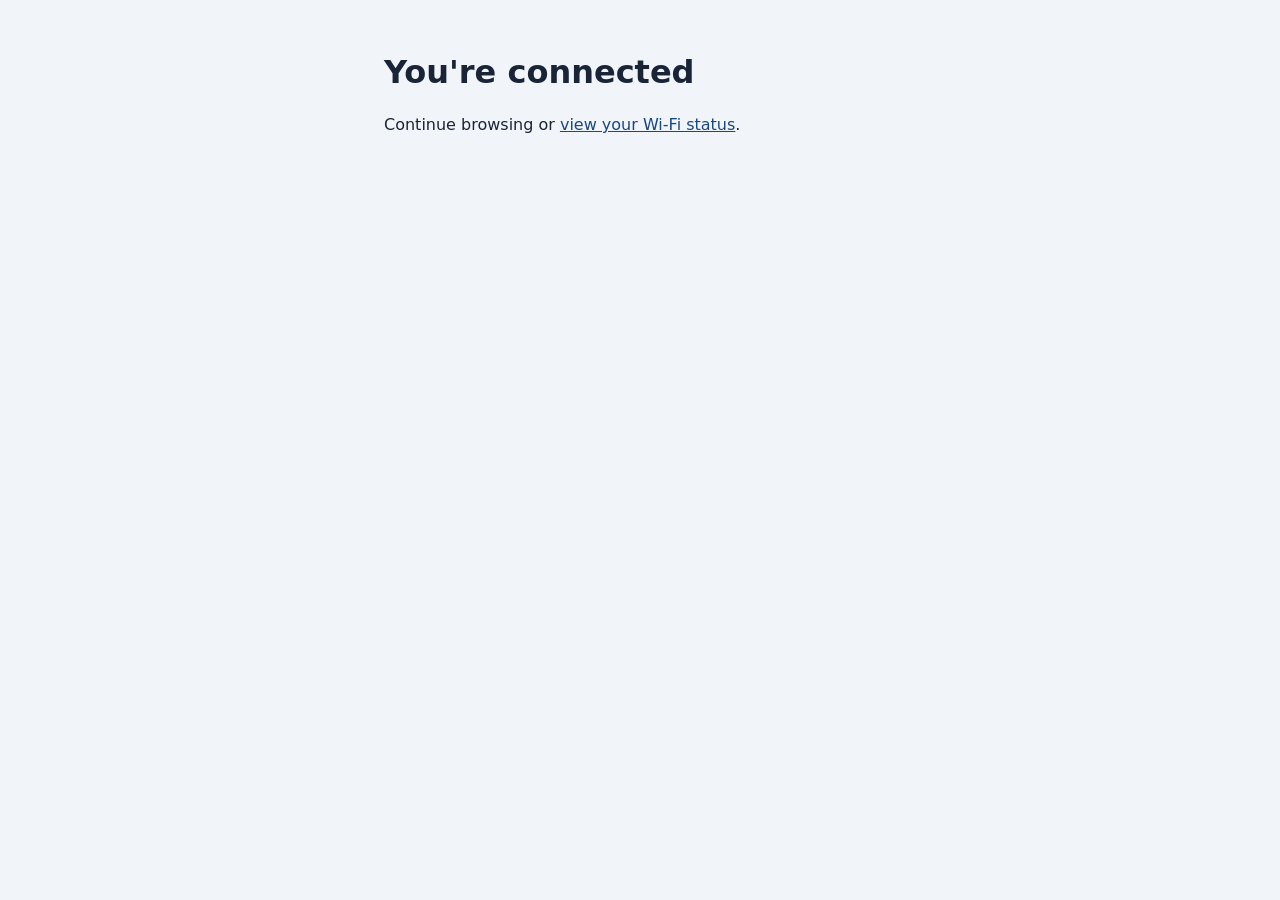
==== mikrotik/alogin.html @ 41af86af "Add MikroTik captive portal backend and deployment guide Co-authored-by: copilot-swe-agent[bot] <198" ====
<!doctype html>
<html lang="en">
<head>
  <meta charset="utf-8">
  <meta name="viewport" content="width=device-width, initial-scale=1">
  <meta name="referrer" content="no-referrer">
  <title>Wi-Fi connected</title>
  <link rel="stylesheet" href="portal.css">
</head>
<body>
  <main>
    <h1>You're connected</h1>
    <p>Continue browsing or <a href="/status">view your Wi-Fi status</a>.</p>
    <span id="redirect" data-destination="$(link-redirect-esc)" hidden></span>
  </main>
  <script src="hotspot.js"></script>
  <script>
    const destination = window.Hotspot?.destination(document.getElementById("redirect").dataset.destination);
    if (destination) location.replace(destination);
  </script>
</body>
</html>
---- mikrotik/portal.css ----
:root { font: 100%/1.5 system-ui, sans-serif; color: #192537; background: #f1f5f9; }
body { margin: 0; }
main { max-width: 32rem; margin: 1rem auto; padding: 1rem; }
section { margin-block: 1rem; padding: 1rem; border-radius: .6rem; background: white; }
h1, h2 { line-height: 1.2; }
h2 { margin-top: 0; font-size: 1.2rem; }
label { display: block; margin-top: .5rem; }
input, select, button { box-sizing: border-box; font: inherit; padding: .55rem; border-radius: .3rem; }
input, select { width: 100%; border: 1px solid #62748b; }
button { margin-top: .6rem; border: 1px solid transparent; background: #184786; color: white; }
button:disabled { background: #e0e5eb; color: #3b4a5d; }
a { color: #184786; }
[role="status"]:empty { display: none; }
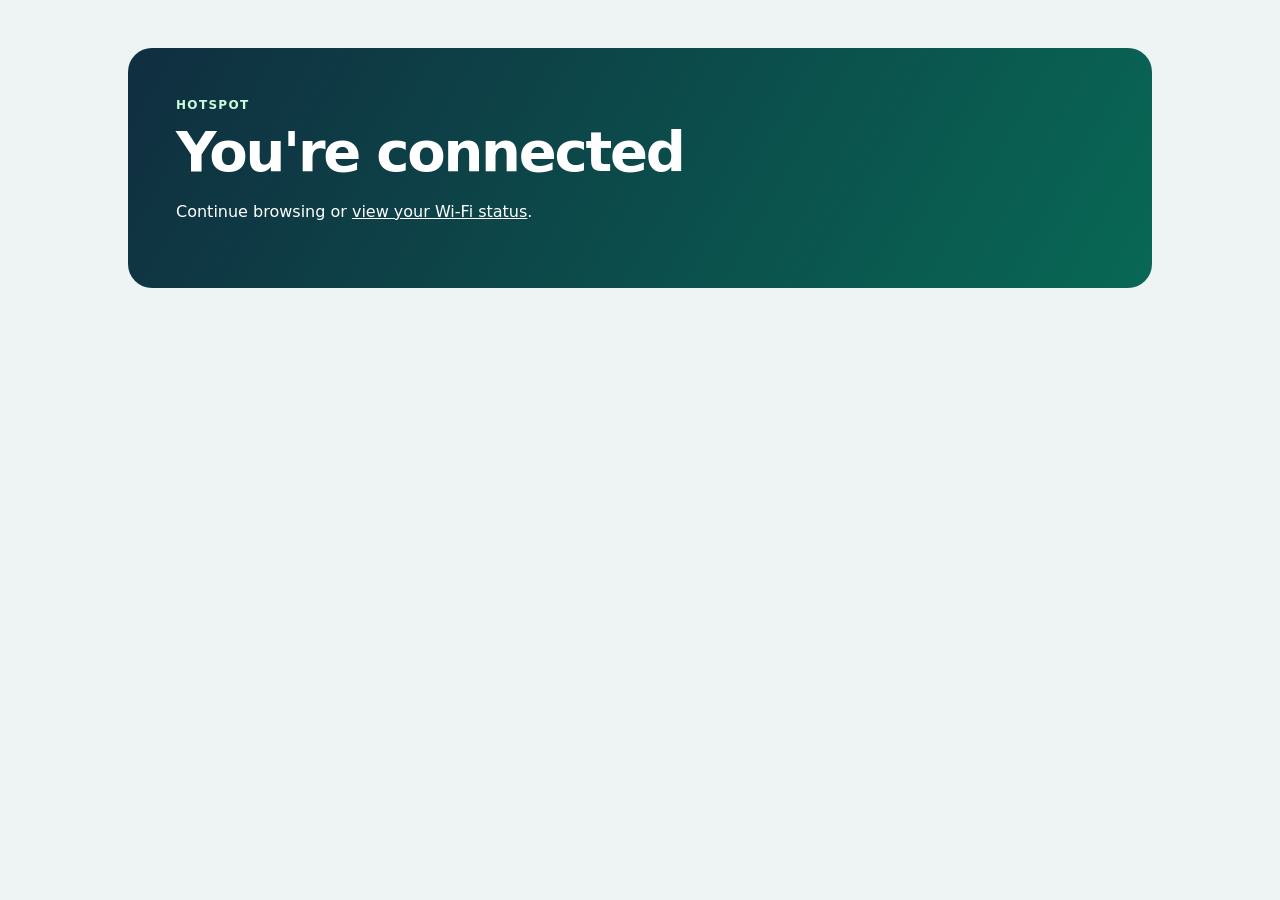
==== commit 1592aa3a: "Redesign MikroTik portal and add Frappe-managed campaigns Co-authored-by: copilot-swe-agent[bot] <19" ====
--- a/mikrotik/alogin.html
+++ b/mikrotik/alogin.html
@@ -9,14 +9,25 @@
 </head>
 <body>
   <main>
-    <h1>You're connected</h1>
-    <p>Continue browsing or <a href="/status">view your Wi-Fi status</a>.</p>
+    <header class="hero">
+      <p class="eyebrow">HOTSPOT</p>
+      <h1>You're connected</h1>
+      <p>Continue browsing or <a href="/status">view your Wi-Fi status</a>.</p>
+      <a id="continue-browsing" class="button" hidden>Continue browsing</a>
+    </header>
+    <section id="portal-banners" class="banner-section" aria-labelledby="banner-title" hidden>
+      <h2 id="banner-title">Featured</h2>
+      <div id="banner-tiles" class="tiles"></div>
+    </section>
     <span id="redirect" data-destination="$(link-redirect-esc)" hidden></span>
   </main>
   <script src="hotspot.js"></script>
+  <script src="config.js"></script>
+  <script src="banners.js"></script>
   <script>
     const destination = window.Hotspot?.destination(document.getElementById("redirect").dataset.destination);
-    if (destination) location.replace(destination);
+    if (window.HotspotBanners) window.HotspotBanners.connected(destination);
+    else if (destination) location.replace(destination);
   </script>
 </body>
 </html>
--- a/mikrotik/portal.css
+++ b/mikrotik/portal.css
@@ -1,13 +1,34 @@
-:root { font: 100%/1.5 system-ui, sans-serif; color: #192537; background: #f1f5f9; }
+:root { font: 100%/1.5 system-ui, sans-serif; color: #182633; background: #edf4f3; }
+* { box-sizing: border-box; }
+[hidden], [role="status"]:empty { display: none !important; }
 body { margin: 0; }
-main { max-width: 32rem; margin: 1rem auto; padding: 1rem; }
-section { margin-block: 1rem; padding: 1rem; border-radius: .6rem; background: white; }
-h1, h2 { line-height: 1.2; }
-h2 { margin-top: 0; font-size: 1.2rem; }
-label { display: block; margin-top: .5rem; }
-input, select, button { box-sizing: border-box; font: inherit; padding: .55rem; border-radius: .3rem; }
-input, select { width: 100%; border: 1px solid #62748b; }
-button { margin-top: .6rem; border: 1px solid transparent; background: #184786; color: white; }
-button:disabled { background: #e0e5eb; color: #3b4a5d; }
-a { color: #184786; }
-[role="status"]:empty { display: none; }
+main { max-width: 70rem; margin: auto; padding: clamp(1rem, 4vw, 3rem); }
+.hero { padding: clamp(1.4rem, 5vw, 3rem); margin-bottom: 1.25rem; border-radius: 1.5rem; color: #fff; background: linear-gradient(120deg, #102e40, #086855); }
+.hero p:last-child, .tile p:last-child { margin-bottom: 0; }
+.hero a:not(.button) { color: inherit; }
+h1, h2, h3 { line-height: 1.15; }
+h1 { margin: .35rem 0; font-size: clamp(2rem, 6vw, 3.5rem); letter-spacing: -.04em; }
+h2 { margin: .45rem 0 .75rem; font-size: 1.35rem; }
+h3 { margin: .5rem 0; }
+.eyebrow, .tile-label { font-size: .75rem; font-weight: 750; letter-spacing: .11em; }
+.eyebrow { margin: 0; color: #c9fbd9; }
+.tile-label { color: #08614e; }
+.tiles { display: grid; gap: 1rem; grid-template-columns: repeat(auto-fit, minmax(min(100%, 16rem), 1fr)); align-items: start; }
+.tile { min-width: 0; background: #fff; padding: 1.25rem; border: 1px solid #d6e5e2; border-radius: 1.1rem; box-shadow: 0 .3rem 1rem #163a3810; overflow-wrap: anywhere; }
+.payment-tile { border-top: .3rem solid #169064; }
+.banner-section { margin-top: 1.5rem; }
+.banner img { display: block; width: 100%; max-height: 14rem; object-fit: contain; border-radius: .65rem; }
+label { display: block; margin: .75rem 0 .3rem; font-weight: 650; }
+input, select, textarea, button, .button { font: inherit; border-radius: .55rem; padding: .6rem .75rem; min-height: 2.75rem; }
+input, select, textarea { width: 100%; background: #fff; color: inherit; border: 1px solid #77948d; }
+textarea { resize: vertical; }
+button, .button { display: inline-block; margin-top: .7rem; border: 1px solid transparent; background: #08614e; color: #fff; font-weight: 650; text-decoration: none; }
+button:disabled { background: #e0e9e7; color: #344d47; }
+a { color: #085d4c; }
+:focus-visible { outline: .18rem solid #b34c0c; outline-offset: .15rem; }
+[role="status"], [role="alert"] { border-radius: .55rem; padding: .6rem .75rem; background: #e8f5ef; }
+[role="alert"] { background: #fce9de; }
+.loader { margin: .8rem 0; height: .35rem; overflow: hidden; border-radius: 1rem; background: #d7eee5; }
+.loader span { display: block; height: 100%; width: 55%; border-radius: inherit; background: #168660; animation: slide 1.1s ease-in-out infinite alternate; }
+@keyframes slide { from { transform: translateX(-70%); } to { transform: translateX(155%); } }
+@media (prefers-reduced-motion: reduce) { .loader span { animation: none; } }
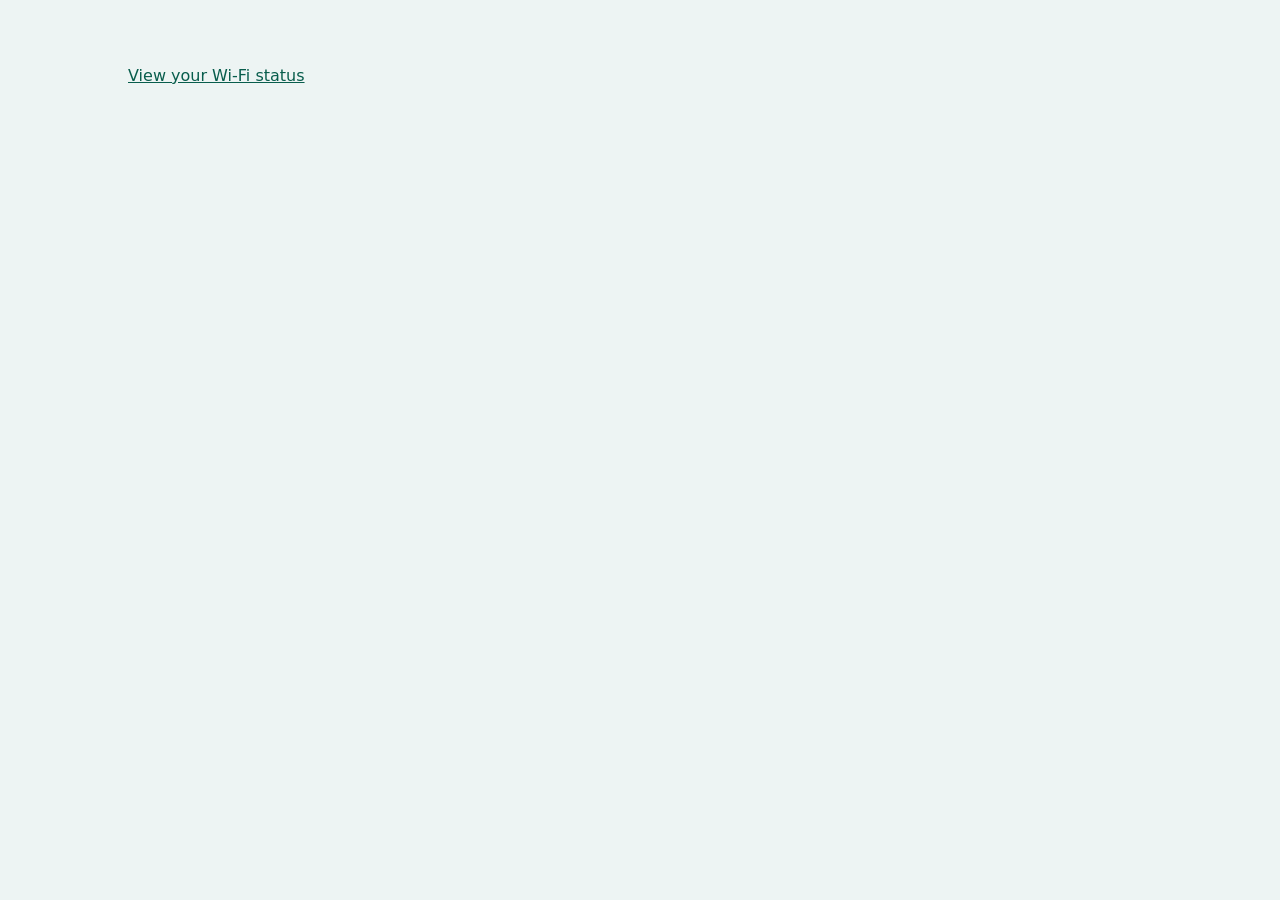
==== commit 1accd749: "Rotate MikroTik featured tiles and separate payment recovery Co-authored-by: copilot-swe-agent[bot] " ====
--- a/mikrotik/alogin.html
+++ b/mikrotik/alogin.html
@@ -9,16 +9,17 @@
 </head>
 <body>
   <main>
-    <header class="hero">
-      <p class="eyebrow">HOTSPOT</p>
-      <h1>You're connected</h1>
-      <p>Continue browsing or <a href="/status">view your Wi-Fi status</a>.</p>
-      <a id="continue-browsing" class="button" hidden>Continue browsing</a>
-    </header>
     <section id="portal-banners" class="banner-section" aria-labelledby="banner-title" hidden>
       <h2 id="banner-title">Featured</h2>
-      <div id="banner-tiles" class="tiles"></div>
+      <div id="banner-tiles" class="banner-track"></div>
+      <div id="banner-controls" class="banner-controls" hidden>
+        <button id="banner-prev" type="button" aria-label="Previous featured tile">Previous</button>
+        <button id="banner-next" type="button" aria-label="Next featured tile">Next</button>
+        <button id="banner-pause" type="button">Pause rotation</button>
+      </div>
     </section>
+    <a id="continue-browsing" class="button" hidden>Continue browsing</a>
+    <p><a href="/status">View your Wi-Fi status</a></p>
     <span id="redirect" data-destination="$(link-redirect-esc)" hidden></span>
   </main>
   <script src="hotspot.js"></script>
--- a/mikrotik/portal.css
+++ b/mikrotik/portal.css
@@ -3,27 +3,42 @@
 [hidden], [role="status"]:empty { display: none !important; }
 body { margin: 0; }
 main { max-width: 70rem; margin: auto; padding: clamp(1rem, 4vw, 3rem); }
-.hero { padding: clamp(1.4rem, 5vw, 3rem); margin-bottom: 1.25rem; border-radius: 1.5rem; color: #fff; background: linear-gradient(120deg, #102e40, #086855); }
-.hero p:last-child, .tile p:last-child { margin-bottom: 0; }
-.hero a:not(.button) { color: inherit; }
+.tile p:last-child { margin-bottom: 0; }
 h1, h2, h3 { line-height: 1.15; }
 h1 { margin: .35rem 0; font-size: clamp(2rem, 6vw, 3.5rem); letter-spacing: -.04em; }
 h2 { margin: .45rem 0 .75rem; font-size: 1.35rem; }
 h3 { margin: .5rem 0; }
-.eyebrow, .tile-label { font-size: .75rem; font-weight: 750; letter-spacing: .11em; }
-.eyebrow { margin: 0; color: #c9fbd9; }
-.tile-label { color: #08614e; }
+.tile-label { color: #08614e; font-size: .75rem; font-weight: 750; letter-spacing: .11em; }
 .tiles { display: grid; gap: 1rem; grid-template-columns: repeat(auto-fit, minmax(min(100%, 16rem), 1fr)); align-items: start; }
 .tile { min-width: 0; background: #fff; padding: 1.25rem; border: 1px solid #d6e5e2; border-radius: 1.1rem; box-shadow: 0 .3rem 1rem #163a3810; overflow-wrap: anywhere; }
 .payment-tile { border-top: .3rem solid #169064; }
-.banner-section { margin-top: 1.5rem; }
-.banner img { display: block; width: 100%; max-height: 14rem; object-fit: contain; border-radius: .65rem; }
+.banner-section, .portal-tabs { margin-bottom: 1rem; }
+.banner-track { display: grid; overflow: hidden; border-radius: 1.1rem; }
+.banner { grid-area: 1 / 1; display: flex; align-items: center; flex-wrap: wrap; gap: .75rem 1rem; }
+.banner-rotating .banner:not(.banner-active) { visibility: hidden; }
+.banner-active { animation: banner-in .4s ease-out both; }
+.banner div { flex: 1 1 12rem; min-width: 0; }
+.banner img { display: block; width: min(100%, 15rem); max-height: 7rem; object-fit: contain; border-radius: .65rem; }
+.banner h3, .banner p { margin: 0 0 .25rem; }
+.banner a { display: inline-block; margin-top: .25rem; }
+@keyframes banner-in { from { transform: translateX(-100%); } to { transform: translateX(0); } }
+.banner-controls, .portal-tabs { display: flex; flex-wrap: wrap; gap: .5rem; }
 label { display: block; margin: .75rem 0 .3rem; font-weight: 650; }
 input, select, textarea, button, .button { font: inherit; border-radius: .55rem; padding: .6rem .75rem; min-height: 2.75rem; }
 input, select, textarea { width: 100%; background: #fff; color: inherit; border: 1px solid #77948d; }
 textarea { resize: vertical; }
 button, .button { display: inline-block; margin-top: .7rem; border: 1px solid transparent; background: #08614e; color: #fff; font-weight: 650; text-decoration: none; }
 button:disabled { background: #e0e9e7; color: #344d47; }
+.banner-controls button, .portal-tabs button { background: #fff; color: #08614e; border-color: #77948d; }
+.portal-tabs button { flex: 1 1 9rem; margin: 0; }
+.portal-tabs button[aria-selected="true"] { background: #08614e; color: #fff; border-color: #08614e; }
+.package-picker { min-width: 0; padding: 0; margin: .75rem 0 0; border: 0; }
+.package-picker legend { margin-bottom: .4rem; padding: 0; font-weight: 650; }
+.package-grid { display: grid; gap: .5rem; grid-template-columns: repeat(auto-fit, minmax(min(100%, 8rem), 1fr)); }
+.package-option { margin: 0; padding: .65rem; border-color: #77948d; background: #fff; color: #182633; text-align: left; overflow-wrap: anywhere; }
+.package-option[aria-pressed="true"] { border-color: #08614e; box-shadow: inset 0 0 0 1px #08614e; background: #dff3e9; }
+.package-price { display: block; margin-top: .2rem; font-size: .9rem; color: #08614e; }
+.package-option:disabled .package-price { color: inherit; }
 a { color: #085d4c; }
 :focus-visible { outline: .18rem solid #b34c0c; outline-offset: .15rem; }
 [role="status"], [role="alert"] { border-radius: .55rem; padding: .6rem .75rem; background: #e8f5ef; }
@@ -31,4 +46,4 @@
 .loader { margin: .8rem 0; height: .35rem; overflow: hidden; border-radius: 1rem; background: #d7eee5; }
 .loader span { display: block; height: 100%; width: 55%; border-radius: inherit; background: #168660; animation: slide 1.1s ease-in-out infinite alternate; }
 @keyframes slide { from { transform: translateX(-70%); } to { transform: translateX(155%); } }
-@media (prefers-reduced-motion: reduce) { .loader span { animation: none; } }
+@media (prefers-reduced-motion: reduce) { .loader span, .banner-active { animation: none; } }
